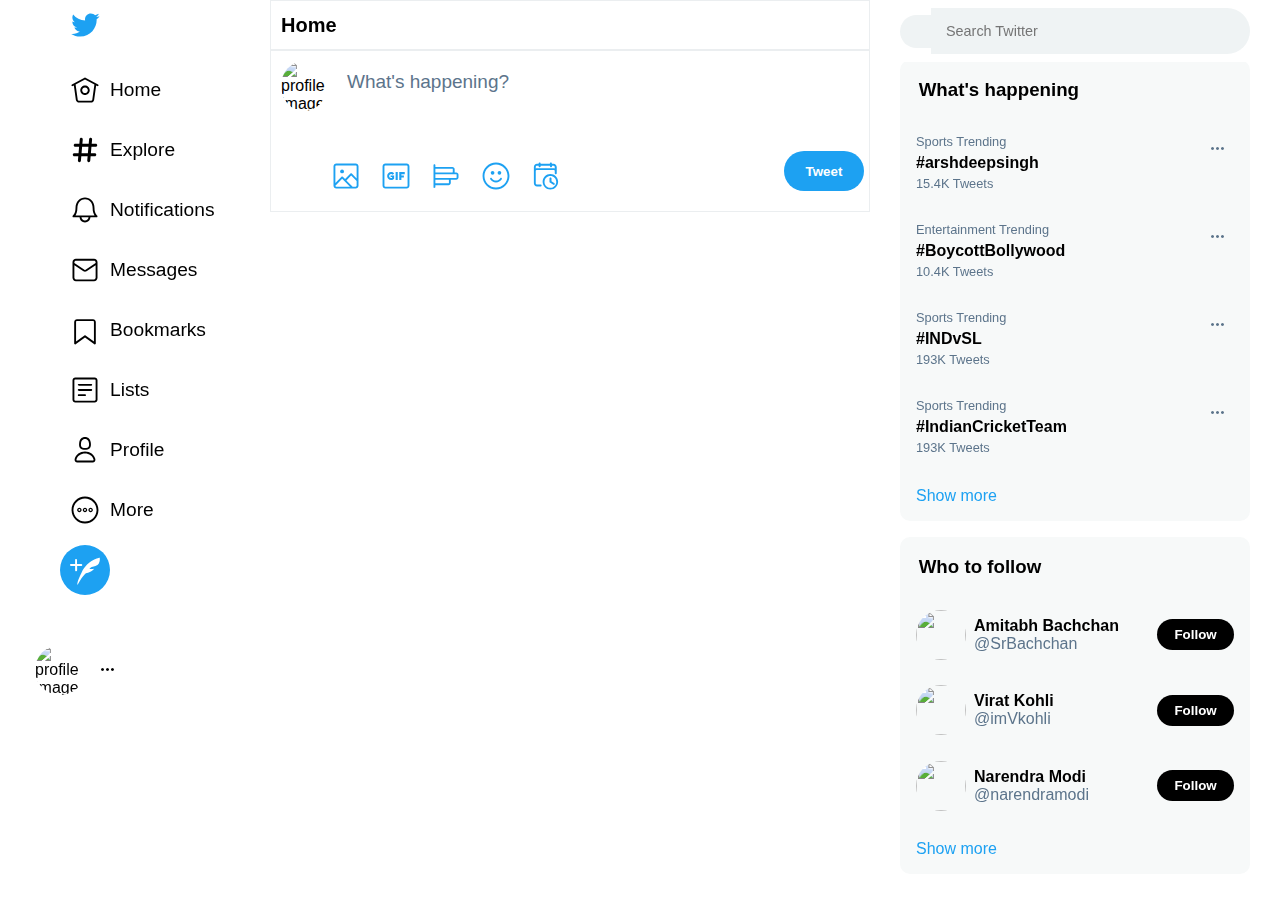
==== home.html @ 48e535e3 "update" ====
<!DOCTYPE html>
<html>
    <head>
      <title>Home / Twitter-Clone</title>
      <link rel="shortcut icon" href="/images/twitter-favicon.png" type="image/x-icon">
      <link rel="stylesheet" href="https://cdnjs.cloudflare.com/ajax/libs/font-awesome/6.2.1/css/all.min.css" integrity="sha512-MV7K8+y+gLIBoVD59lQIYicR65iaqukzvf/nwasF0nqhPay5w/9lJmVM2hMDcnK1OnMGCdVK+iQrJ7lzPJQd1w==" crossorigin="anonymous" referrerpolicy="no-referrer" />
      <link rel="stylesheet" href="https://cdn.jsdelivr.net/npm/bootstrap-icons@1.10.2/font/bootstrap-icons.css" integrity="sha384-b6lVK+yci+bfDmaY1u0zE8YYJt0TZxLEAFyYSLHId4xoVvsrQu3INevFKo+Xir8e" crossorigin="anonymous">
      <link rel="stylesheet" href="https://fonts.googleapis.com/icon?family=Material+Icons">
      <link rel="stylesheet" href="https://cdn.jsdelivr.net/npm/bootstrap-icons@1.7.2/font/bootstrap-icons.css">
      <link href="https://fonts.googleapis.com/css2?family=Poppins:wght@300;400;600;700&display=swap" rel="stylesheet">
      <link rel="stylesheet" href="./css/home.css" />
      <script src="./scripts/home.js" defer></script>
    </head>
    <body>

      <div class="wrapper">

        <div class="left-sidebar"> 
            <div class="logo">
                <img src="./images/twitter-icon.svg" alt="twitter-icon" />
            </div>
            <div class="navbar">
                <div class="nav-item">
                    <svg viewBox="0 0 24 24" class="nav-item-svg">
                        <g>
                        <path
                            d="M22.46 7.57L12.357 2.115c-.223-.12-.49-.12-.713 0L1.543 7.57c-.364.197-.5.652-.303 1.017.135.25.394.393.66.393.12 0 .243-.03.356-.09l.815-.44L4.7 19.963c.214 1.215 1.308 2.062 2.658 2.062h9.282c1.352 0 2.445-.848 2.663-2.087l1.626-11.49.818.442c.364.193.82.06 1.017-.304.196-.363.06-.818-.304-1.016zm-4.638 12.133c-.107.606-.703.822-1.18.822H7.36c-.48 0-1.075-.216-1.178-.798L4.48 7.69 12 3.628l7.522 4.06-1.7 12.015z"
                        ></path>
                        <path
                            d="M8.22 12.184c0 2.084 1.695 3.78 3.78 3.78s3.78-1.696 3.78-3.78-1.695-3.78-3.78-3.78-3.78 1.696-3.78 3.78zm6.06 0c0 1.258-1.022 2.28-2.28 2.28s-2.28-1.022-2.28-2.28 1.022-2.28 2.28-2.28 2.28 1.022 2.28 2.28z"
                        ></path>
                        </g>
                    </svg>
                    <span class="nav-item-text">Home</span>
                </div>
                <div class="nav-item">
                    <svg viewBox="0 0 24 24" class="nav-item-svg">
                        <path
                          d="M20.585 9.468c.66 0 1.2-.538 1.2-1.2 0-.662-.54-1.2-1.2-1.2h-3.22l.31-3.547c.027-.318-.07-.63-.277-.875-.206-.245-.495-.396-.822-.425-.65-.035-1.235.432-1.293 1.093l-.326 3.754H9.9l.308-3.545c.06-.658-.43-1.242-1.097-1.302-.665-.05-1.235.43-1.293 1.092l-.325 3.754h-3.33c-.663 0-1.2.538-1.2 1.2 0 .662.538 1.2 1.2 1.2h3.122l-.44 5.064H3.416c-.662 0-1.2.54-1.2 1.2s.538 1.202 1.2 1.202h3.22l-.31 3.548c-.057.657.432 1.24 1.09 1.3l.106.005c.626 0 1.14-.472 1.195-1.098l.327-3.753H14.1l-.308 3.544c-.06.658.43 1.242 1.09 1.302l.106.005c.617 0 1.142-.482 1.195-1.098l.325-3.753h3.33c.66 0 1.2-.54 1.2-1.2s-.54-1.202-1.2-1.202h-3.122l.44-5.064h3.43zm-5.838 0l-.44 5.063H9.253l.44-5.062h5.055z"
                        ></path>
                    </svg>
                    <span class="nav-item-text">Explore</span>
                </div>
                <div class="nav-item">
                    <svg viewBox="0 0 24 24" class="nav-item-svg">
                        <path
                          d="M21.697 16.468c-.02-.016-2.14-1.64-2.103-6.03.02-2.532-.812-4.782-2.347-6.335C15.872 2.71 14.01 1.94 12.005 1.93h-.013c-2.004.01-3.866.78-5.242 2.174-1.534 1.553-2.368 3.802-2.346 6.334.037 4.33-2.02 5.967-2.102 6.03-.26.193-.366.53-.265.838.102.308.39.515.712.515h4.92c.102 2.31 1.997 4.16 4.33 4.16s4.226-1.85 4.327-4.16h4.922c.322 0 .61-.206.71-.514.103-.307-.003-.645-.263-.838zM12 20.478c-1.505 0-2.73-1.177-2.828-2.658h5.656c-.1 1.48-1.323 2.66-2.828 2.66zM4.38 16.32c.74-1.132 1.548-3.028 1.524-5.896-.018-2.16.644-3.982 1.913-5.267C8.91 4.05 10.397 3.437 12 3.43c1.603.008 3.087.62 4.18 1.728 1.27 1.285 1.933 3.106 1.915 5.267-.024 2.868.785 4.765 1.525 5.896H4.38z"
                        ></path>
                    </svg>
                    <span class="nav-item-text">Notifications</span>
                </div>
                <div class="nav-item">
                    <svg viewBox="0 0 24 24" class="nav-item-svg">
                        <path
                          d="M19.25 3.018H4.75C3.233 3.018 2 4.252 2 5.77v12.495c0 1.518 1.233 2.753 2.75 2.753h14.5c1.517 0 2.75-1.235 2.75-2.753V5.77c0-1.518-1.233-2.752-2.75-2.752zm-14.5 1.5h14.5c.69 0 1.25.56 1.25 1.25v.714l-8.05 5.367c-.273.18-.626.182-.9-.002L3.5 6.482v-.714c0-.69.56-1.25 1.25-1.25zm14.5 14.998H4.75c-.69 0-1.25-.56-1.25-1.25V8.24l7.24 4.83c.383.256.822.384 1.26.384.44 0 .877-.128 1.26-.383l7.24-4.83v10.022c0 .69-.56 1.25-1.25 1.25z"
                        ></path>
                    </svg>
                    <span class="nav-item-text">Messages</span>
                </div> 
                <div class="nav-item" id="nav-item-bookmarks">
                    <svg viewBox="0 0 24 24" class="nav-item-svg">
                        <path
                          d="M19.9 23.5c-.157 0-.312-.05-.442-.144L12 17.928l-7.458 5.43c-.228.164-.53.19-.782.06-.25-.127-.41-.385-.41-.667V5.6c0-1.24 1.01-2.25 2.25-2.25h12.798c1.24 0 2.25 1.01 2.25 2.25v17.15c0 .282-.158.54-.41.668-.106.055-.223.082-.34.082zM12 16.25c.155 0 .31.048.44.144l6.71 4.883V5.6c0-.412-.337-.75-.75-.75H5.6c-.413 0-.75.338-.75.75v15.677l6.71-4.883c.13-.096.285-.144.44-.144z"
                        ></path>
                    </svg>
                    <span class="nav-item-text">Bookmarks</span>
                </div>
                <div class="nav-item" id="nav-item-lists">
                    <svg viewBox="0 0 24 24" class="nav-item-svg">
                      <path
                        d="M19.75 22H4.25C3.01 22 2 20.99 2 19.75V4.25C2 3.01 3.01 2 4.25 2h15.5C20.99 2 22 3.01 22 4.25v15.5c0 1.24-1.01 2.25-2.25 2.25zM4.25 3.5c-.414 0-.75.337-.75.75v15.5c0 .413.336.75.75.75h15.5c.414 0 .75-.337.75-.75V4.25c0-.413-.336-.75-.75-.75H4.25z">
                      </path>
                      <path
                        d="M17 8.64H7c-.414 0-.75-.337-.75-.75s.336-.75.75-.75h10c.414 0 .75.335.75.75s-.336.75-.75.75zm0 4.11H7c-.414 0-.75-.336-.75-.75s.336-.75.75-.75h10c.414 0 .75.336.75.75s-.336.75-.75.75zm-5 4.11H7c-.414 0-.75-.335-.75-.75s.336-.75.75-.75h5c.414 0 .75.337.75.75s-.336.75-.75.75z">
                      </path>
                    </svg>
                    <span class="nav-item-text">Lists</span>
                </div>
                <div class="nav-item">
                    <svg viewBox="0 0 24 24" class="nav-item-svg">
                      <path
                        d="M12 11.816c1.355 0 2.872-.15 3.84-1.256.814-.93 1.078-2.368.806-4.392-.38-2.825-2.117-4.512-4.646-4.512S7.734 3.343 7.354 6.17c-.272 2.022-.008 3.46.806 4.39.968 1.107 2.485 1.256 3.84 1.256zM8.84 6.368c.162-1.2.787-3.212 3.16-3.212s2.998 2.013 3.16 3.212c.207 1.55.057 2.627-.45 3.205-.455.52-1.266.743-2.71.743s-2.255-.223-2.71-.743c-.507-.578-.657-1.656-.45-3.205zm11.44 12.868c-.877-3.526-4.282-5.99-8.28-5.99s-7.403 2.464-8.28 5.99c-.172.692-.028 1.4.395 1.94.408.52 1.04.82 1.733.82h12.304c.693 0 1.325-.3 1.733-.82.424-.54.567-1.247.394-1.94zm-1.576 1.016c-.126.16-.316.246-.552.246H5.848c-.235 0-.426-.085-.552-.246-.137-.174-.18-.412-.12-.654.71-2.855 3.517-4.85 6.824-4.85s6.114 1.994 6.824 4.85c.06.242.017.48-.12.654z"
                      ></path>
                    </svg>
                    <span class="nav-item-text">Profile</span>
                </div>
                <div class="nav-item">
                    <svg viewBox="0 0 24 24" class="nav-item-svg">
                      <path
                        d="M16.5 10.25c-.965 0-1.75.787-1.75 1.75s.784 1.75 1.75 1.75c.964 0 1.75-.786 1.75-1.75s-.786-1.75-1.75-1.75zm0 2.5c-.414 0-.75-.336-.75-.75 0-.413.337-.75.75-.75s.75.336.75.75c0 .413-.336.75-.75.75zm-4.5-2.5c-.966 0-1.75.787-1.75 1.75s.785 1.75 1.75 1.75 1.75-.786 1.75-1.75-.784-1.75-1.75-1.75zm0 2.5c-.414 0-.75-.336-.75-.75 0-.413.337-.75.75-.75s.75.336.75.75c0 .413-.336.75-.75.75zm-4.5-2.5c-.965 0-1.75.787-1.75 1.75s.785 1.75 1.75 1.75c.964 0 1.75-.786 1.75-1.75s-.787-1.75-1.75-1.75zm0 2.5c-.414 0-.75-.336-.75-.75 0-.413.337-.75.75-.75s.75.336.75.75c0 .413-.336.75-.75.75z"
                      ></path>
                      <path
                        d="M12 22.75C6.072 22.75 1.25 17.928 1.25 12S6.072 1.25 12 1.25 22.75 6.072 22.75 12 17.928 22.75 12 22.75zm0-20C6.9 2.75 2.75 6.9 2.75 12S6.9 21.25 12 21.25s9.25-4.15 9.25-9.25S17.1 2.75 12 2.75z"
                      ></path>
                    </svg>
                    <span class="nav-item-text">More</span>
                </div>

                <div class="tweet-btn">
                    <svg fill="#ffffff" viewBox="0 0 24 24">
                        <path
                          d="M8.8 7.2H5.6V3.9c0-.4-.3-.8-.8-.8s-.7.4-.7.8v3.3H.8c-.4 0-.8.3-.8.8s.3.8.8.8h3.3v3.3c0 .4.3.8.8.8s.8-.3.8-.8V8.7H9c.4 0 .8-.3.8-.8s-.5-.7-1-.7zm15-4.9v-.1h-.1c-.1 0-9.2 1.2-14.4 11.7-3.8 7.6-3.6 9.9-3.3 9.9.3.1 3.4-6.5 6.7-9.2 5.2-1.1 6.6-3.6 6.6-3.6s-1.5.2-2.1.2c-.8 0-1.4-.2-1.7-.3 1.3-1.2 2.4-1.5 3.5-1.7.9-.2 1.8-.4 3-1.2 2.2-1.6 1.9-5.5 1.8-5.7z"
                        ></path>
                    </svg>
                </div>

                <div class="navbar-profile">
                    <img
                      id="navbar-profile-img"
                      src="https://images.unsplash.com/photo-1570295999919-56ceb5ecca61?ixlib=rb-4.0.3&ixid=MnwxMjA3fDB8MHxzZWFyY2h8NDV8fHBlcnNvbnxlbnwwfHwwfHw%3D&auto=format&fit=crop&w=500&q=60"
                      alt="profile image"
                    />
                    <div id="userprofile">
                      <!-- <p id="navbar-profile-name">Santosh Mehta</p>
                      <p id="navbar-profile-id">@Sandy..</p> -->
                    </div>
                    <i class="bi bi-three-dots" id="profile-threeDots"></i>
                </div>
                <div id="profile-threeDots-popUp">
                  <p>Add an existing account</p>
                  <p id="profile-logOut">Log out <span id="profile-userId">@Sandy..</span></p>
                </div>
            </div>
        </div>

        <div class="main-content">
          <div class="header">
            <h1>Home</h1>
            <button>
              <img src="./images/stars-icon.svg" alt=""/>
            </button>
          </div>
          <div class="post-box">
            <div class="post-box-image">
              <img
                id="postBox-profile-img"
                src="https://images.unsplash.com/photo-1570295999919-56ceb5ecca61?ixlib=rb-4.0.3&ixid=MnwxMjA3fDB8MHxzZWFyY2h8NDV8fHBlcnNvbnxlbnwwfHwwfHw%3D&auto=format&fit=crop&w=500&q=60"
                alt="profile image"
              />
              <textarea placeholder="What's happening?" class="tweet-post-text"></textarea>
            </div>
            <div class="post-box-tweet">
              <div class="inp-btns">
                <button>
                  <img src="./images/image-icon.svg" alt="add image" />
                </button>
                <button>
                  <img src="./images/gif-icon.svg" alt="add gif" />
                </button>
                <button>
                  <img src="./images/poll-icon.svg" alt="add poll" />
                </button>
                <button>
                  <img src="./images/emoji-icon.svg" alt="add emoji" />
                </button>
                <button>
                  <img src="./images/calendar-icon.svg" alt="add date" />
                </button>
              </div>
              <button class="tweet-post-btn" id="tweet-post-btn">
                Tweet
              </button>
            </div>
          </div>
          <div id="tweet-body">
            

          </div>
        </div>

        <div class="right-sidebar">
          <div class="search-div">
            <i class="fa fa-search" id="search-twitter-icon"></i>
            <input type="text" placeholder="Search Twitter" id="search-twitter-input">
          </div>
          <div class="happ-who-div">
            <div class="whats-happening-container">
              <h3 class="whats-happening-heading">What's happening</h3>
              <div class="happening-news-div">
                <div class="happening-details">
                  <p id="happening-category">Sports Trending</p>
                  <p id="happening-hashTag">#arshdeepsingh</p>
                  <p id="happening-tweets">15.4K Tweets</p>
                </div>
                <i class="bi bi-three-dots" id="happening-three-dots"></i>
              </div>
              <div class="happening-news-div">
                <div class="happening-details">
                  <p id="happening-category">Entertainment Trending</p>
                  <p id="happening-hashTag">#BoycottBollywood</p>
                  <p id="happening-tweets">10.4K Tweets</p>
                </div>
                <i class="bi bi-three-dots" id="happening-three-dots"></i>
              </div>
              <div class="happening-news-div">
                <div class="happening-details">
                  <p id="happening-category">Sports Trending</p>
                  <p id="happening-hashTag">#INDvSL</p>
                  <p id="happening-tweets">193K Tweets</p>
                </div>
                <i class="bi bi-three-dots" id="happening-three-dots"></i>
              </div>
              <div class="happening-news-div">
                <div class="happening-details">
                  <p id="happening-category">Sports Trending</p>
                  <p id="happening-hashTag">#IndianCricketTeam</p>
                  <p id="happening-tweets">193K Tweets</p>
                </div>
                <i class="bi bi-three-dots" id="happening-three-dots"></i>
              </div>
              <div class="happening-show-more-div">
                <p id="happening-show-more">Show more</p>
              </div>
            </div>
            <div class="who-toFollow-container">
              <h3 class="who-toFollow-heading">Who to follow</h3>
              <div class="who-toFollow-div">
                <div class="who-toFollow-details">
                  <img src="https://pbs.twimg.com/profile_images/1262261228652675072/Pl_u58Pb_400x400.jpg" alt="">
                  <div class="who-toFollow-nameId">
                    <p id="who-toFollow-name">Amitabh Bachchan
                    </p>
                    <p id="who-toFollow-id">@SrBachchan</p>
                  </div>
                </div>
                <button id="follow-btn">Follow</button>
              </div>
              <div class="who-toFollow-div">
                <div class="who-toFollow-details">
                  <img src="https://pbs.twimg.com/profile_images/1562753500726976514/EPSUNyR3_400x400.jpg" alt="">
                  <div class="who-toFollow-nameId">
                    <p id="who-toFollow-name">Virat Kohli
                    </p>
                    <p id="who-toFollow-id">@imVkohli</p>
                  </div>
                </div>
                <button id="follow-btn">Follow</button>
              </div>
              <div class="who-toFollow-div">
                <div class="who-toFollow-details">
                  <img src="https://th.bing.com/th/id/OIP.PT1WO-SwopebduBu_LIlAgHaJg?w=134&h=180&c=7&r=0&o=5&dpr=1.3&pid=1.7" alt="">
                  <div class="who-toFollow-nameId">
                    <p id="who-toFollow-name">Narendra Modi</p>
                    <p id="who-toFollow-id">@narendramodi</p>
                  </div>
                </div>
                <button id="follow-btn">Follow</button>
              </div>
              <div class="who-toFollow-show-more-div">
                <p id="who-toFollow-show-more">Show more</p>
              </div>
            </div>
          </div>
          
        </div>

      </div>
        
    </body>
</html>
---- css/home.css ----
* {
    margin: 0;
    padding: 0;
    font-family: Arial, Helvetica, sans-serif;
    box-sizing: border-box;
}


img {
    cursor: pointer;
}

.wrapper {
    display: flex;
    margin: 0 300px;
}


.left-sidebar {
    position:fixed;
    left: 160px;
}


.logo {
    height: 50px;
    width: 50px;
    padding: 10px;
    margin-bottom: 15px;
    margin-left: -10px;
    border-radius: 50%;
    cursor: pointer;
}

.navbar {
    display: flex;
    flex-direction: column;
    align-items: flex-start;
    position: relative;
}

.nav-item {
    display: flex;
    align-items: center;
    justify-content: flex-start;
    padding: 10px 20px;
    margin-bottom: 10px;
    margin-left: -20px;
    border-radius: 40px;
    cursor: pointer;
}

.nav-item-svg {
    height: 30px;
    width: 30px;
    margin-right: 10px;
}

.nav-item-text {
    font-size: 1.2rem;
}

.logo:hover, .nav-item:hover {
    background: rgba(218, 114, 29, 0.241);
    transition: background-color 0.5s;
}

.nav-item-svg:hover svg {
    fill: rgb(29, 161, 242);
}

.tweet-btn {
    height: 50px;
    width: 50px;
    background: rgb(29, 161, 242);
    border-radius: 50%;
    padding: 10px;
    margin-left: -10px;
    box-sizing: border-box;
    cursor: pointer;
}

.tweet-btn:hover {
    background: rgb(4, 139, 229);
    transition: background-color 0.5s;
}

.navbar-profile {
    display: flex;
    align-items: center;
    margin-top: 40px;
    margin-left: -50px;
    padding: 10px 15px;
    border-radius: 40px;
    cursor: pointer;
}

.navbar-profile:hover {
    background-color: rgba(218, 114, 29, 0.241);
    transition: background-color 0.5s;
}

.navbar-profile img{
    height: 50px;
    width: 50px;
    border-radius: 50%;
    margin-right: 5px; 
}

#navbar-profile-name {
    font-size: 0.9rem;
    font-weight: bold;
    margin-bottom: 5px;
}

#navbar-profile-id {
    color: #5c748b;
    font-size: 0.8rem;
}

.navbar-profile i {
    margin-left: 10px;
}

#profile-threeDots-popUp {
    position: absolute;
    left: -3rem;
    bottom: 4.5rem;
    background-color: #fff;
    padding: 0.5rem 0;
    box-shadow: 0 0 0.7rem rgba(0,0,0,0.3);
    border-radius: 1em;
    cursor: pointer;
    display: none;
}

#profile-threeDots-popUp p {
    font-size: 0.9rem;
    font-weight: bold;
    padding: 0.7rem 2rem 0.7rem 1rem;
}

#profile-threeDots-popUp p:hover {
    background-color: #e4eef8;
    transition: background-color 0.5s;
}






/*====== Main-Content ================*/

.main-content {
    width: 600px;
    margin-left: 50px;
}

.header {
    background-color: rgba(255, 255, 255, 0.963);
    display: flex;
    justify-content: space-between;
    align-items: center;
    width: 600px;
    height: 50px;
    border: 1px solid rgb(235, 238, 240);
    position: fixed;
    cursor: pointer;
}

.header h1 {
    padding: 10px;
    font-family: 'arial';
    font-size: 20px;
}

.header button {
    height: 40px;
    width: 40px;
    padding: 10px;
    background: transparent;
    border: transparent;
    border-radius: 50%;
    margin-right: 10px;
    cursor: pointer;
}

.header button:hover {
    background: rgba(218, 114, 29, 0.1);
    transition: background-color 0.5s;
}

.post-box {
    margin-top: 50px;
    width: 100%;
    border: 1px solid rgb(235, 238, 240);
}

.post-box-tweet {
    display: flex;
    flex-direction: row;
    justify-content: space-between;
    margin-bottom: 10px;
    margin-top: 10px;
}

.post-box-image {
    display: flex;
    padding-top: 10px;
    padding-left: 10px;
    cursor:pointer;
}

.post-box-image img {
    height: 50px;
    width: 50px;
    border-radius: 50%;
}

.post-box-image img:hover {
    opacity: 0.8;
    transition: 0.5s;
}

.post-box-image input {
    height: 50px;
    width: 100%;
    border: transparent;
    margin-left: 20px;
    padding: 0px 0px 20px 0px;
}



.inp-btns {
    display: flex;
    flex-direction: row;
    margin-left: 50px;
}

.inp-btns button{
    height: 50px;
    width: 50px;
    background: transparent;
    border: transparent;
    padding: 10px;
    cursor: pointer;
}

.inp-btns button:hover { 
    border-radius: 50%;
    background: rgba(218, 114, 29, 0.137);
    transition: 0.3s;
}

.tweet-post-btn {
    border-radius: 20px;
    height: 40px;
    width: 80px;
    margin-right: 5px;
    background:rgb(29, 161, 242);
    border: transparent;
    color:white;
    font-weight: 700;
    cursor: pointer;
}

.tweet-post-btn:hover {
    background: rgb(4, 139, 229);
    transition: background-color 0.5s;
}

.tweet-post-text {
    box-sizing: border-box;
    padding: 10px 0px 30px 20px;
    outline: none;
    border: none;
    resize: none;
    width: 100%;
    height: 80px;
    overflow: -moz-hidden-unscrollable;
    font-size: 19px;
    font-weight: 450;
    font-family: Arial, Helvetica, sans-serif;
}

.tweet-post-text:focus {
    border-bottom: 1px solid rgb(235, 238, 240);
}

.tweet-post-text::-webkit-scrollbar {
    width: 10px;
    background: rgb(29, 161, 242);
    border-radius: 5px;
}

.tweet-post-text::placeholder {
    color: #5c748b;
}


.tweets {
    width: 600px;
    padding: 3px 0;
    display: flex;
    flex-direction: row;
    border: 1px solid rgb(235, 238, 240);
    cursor: pointer;
}

.tweets:hover {
    background: rgb(243, 248, 253);
}

.tweet-profile-image {
    height: 100%;
    width: 80px;
    display: flex;
    flex-direction: column;
    justify-content: flex-start;
    cursor: pointer;
}

.tweet-profile-image img {
    height: 60px;
    width: 60px;
    border-radius: 50%;
    padding: 10px;
    cursor: pointer;
}

.tweet {
    width: 100%;
    display: flex;
    flex-direction: column;
    margin-right: 10px;
}

.tweet-user-info {
    display: flex;
    justify-content: space-between;
}

#tweet-userName {
    font-weight: bold;
}

#tweet-userName:hover {
    text-decoration: underline;
}

#tweet-userId {
    color: #515961;
    margin-left: 5px;
}

#tweet-time {
    color: #515961;
    margin-left: 5px;
}

.tweet-header {
    display: flex;
    flex-direction: row;
    align-items: center;
    justify-content: space-between;
}

.tweet-image {
    margin-top: 10px;
}

.tweet-image img {
    box-sizing: border-box;
    height: 200px;
    width: 100%;
    border-radius: 10px;
}

#tweet-three-dots{
    width: 30px;
    border-radius: 50%;
    background: transparent;
    border: transparent;
    padding: 1px 2px 0 2px;
    cursor: pointer;
}

#tweet-three-dots:hover {
    background: rgb(216, 218, 220);
    transition: background-color 0.5s;
}
 
#tweet-edit, #tweet-delete {
    width: 60px;
    padding: 5px 10px;
    background: rgb(29, 161, 242);
    color: white;
    border-radius: 12px;
    border: none;
    cursor: pointer;
}

#tweet-edit:hover, #tweet-delete:hover {
    background: rgb(4, 139, 229);
    transition: background-color 0.5s;
}

.tweet-footer-icons {
    margin-top: 15px;
    width: 60%;
    display: flex;
    justify-content: space-between;
}

.tweet-footer-icons span {
    color: #515961;
    font-size: 1.2rem;
    padding: 7px;
    border-radius: 50%;
}

.tweet-footer-icons span:hover {
    color: rgb(29, 161, 242);
    background-color: #ddeefd;
}




.right-sidebar {
    position: absolute;
    right: 190px;
    width: 350px;
    display: flex;
    flex-direction: column;
}

.search-div {
    position: fixed;
    width: 350px;
    display: flex;
    align-items: center;
    padding: 0.5em 0; 
    background-color: white;
    z-index: 1;
}

.happ-who-div {
    width: 350px;
    position: fixed;
    display: flex;
    flex-direction: column;
    align-items: center;
}


#search-twitter-icon {
    padding: 16px 11px 17px 20px;
    font-size: 0.9rem;
    background-color: rgb(239, 243, 244);
    border-top-left-radius: 25px;
    border-bottom-left-radius: 25px;
}

#search-twitter-input {
    width: 100%;
    padding: 15px;
    font-size: 0.9rem;
    background-color: rgb(239, 243, 244);
    border: none;
    border-top-right-radius: 25px;
    border-bottom-right-radius: 25px;
}

#search-twitter-input:focus {
    outline: none;
}

.whats-happening-container {
    margin-top: 60px;
    width: 100%;
    display: flex;
    flex-direction: column;
    background-color: rgb(247, 249, 249);
    border-radius: 10px;
    margin-bottom: 1em; 
}

.whats-happening-heading {
    padding: 1em;
}

.happening-news-div {
    width: 100%;
    display: flex;
    justify-content: space-between;
    padding: 0.8em 1em;
    cursor: pointer;
}

.happening-news-div:hover {
    background-color: rgb(235, 238, 240);;
}

.happening-details {
    display: flex;
    flex-direction: column;
    line-height: 1.3em;
}

#happening-category, #happening-tweets {
    color: #5c748b;
    font-size: 0.8rem;
}

#happening-hashTag {
    font-size: 1rem;
    font-weight: bold;
}

#happening-three-dots {
    color: #5c748b;
    padding: 0.5em 0.5em;
    height: 2em;
    border-radius: 80%;
}

#happening-three-dots:hover {
    color: rgb(29, 161, 242);
    background-color: rgb(208, 233, 250);
}

#happening-show-more {
    color: rgb(29, 161, 242);
    padding: 1em;
    border-bottom-left-radius: 10px;
    border-bottom-right-radius: 10px;
    cursor: pointer;
}

#happening-show-more:hover {
    background-color: rgb(235, 238, 240);
}

.who-toFollow-container {
    width: 100%;
    display: flex;
    flex-direction: column;
    background-color: rgb(247, 249, 249);
    border-radius: 10px;
}

.who-toFollow-heading {
    padding: 1em;
}

.who-toFollow-div {
    display: flex;
    justify-content: space-between;
    align-items: center;
    padding: 0.8em 1em;
    cursor: pointer;
}

.who-toFollow-div:hover {
    background-color: rgb(235, 238, 240);
}

.who-toFollow-details {
    display: flex;
    align-items: center;
}

.who-toFollow-details img {
    width: 50px;
    height: 50px;
    border-radius: 50%;
    margin-right: 0.5em;
}

.who-toFollow-details img:hover {
    opacity: 0.9;
}

#who-toFollow-name {
    font-weight: bold;
}

#who-toFollow-name:hover {
    text-decoration: underline;
}

#who-toFollow-id {
    color: #5c748b;
}

#follow-btn {
    border: none;
    background-color: black;
    color: white;
    padding: 0.6em 1.3em;
    border-radius: 20px;
    font-weight: 600;
    cursor: pointer;
}

#follow-btn:hover {
    opacity: 0.9;
}

#who-toFollow-show-more {
    color: rgb(29, 161, 242);
    padding: 1em;
    border-bottom-left-radius: 10px;
    border-bottom-right-radius: 10px;
    cursor: pointer;
}

#who-toFollow-show-more:hover {
    background-color: rgb(235, 238, 240);
}







/*================================ Responsive-Part =================================================================*/


@media screen and (max-width: 1280px) {

    .left-sidebar {
        left: 70px;
    }

    .main-content {
        width: 600px;
        margin-left: -30px;
    }

    .right-sidebar {
        right: 30px;
    }
    
}


@media screen and (max-width: 1024px) {

    .left-sidebar {
        left: 30px;
    }

    .nav-item-text, #nav-item-bookmarks, #nav-item-lists {
        display: none;
    }

    .navbar-profile {
        margin-left: -20px;
    }

    #navbar-profile-name, #navbar-profile-id, #profile-threeDots {
        display: none;
    }

    .main-content {
        width: 600px;
        margin-left: -200px;
    }

    .right-sidebar {
        width: 18em;
        right: 20px;
    }

    .search-div {
        width: 18em;
    }
    
}


@media screen and (max-width: 980px) {

    .right-sidebar {
        display: none;
    }

    .left-sidebar {
        left: 80px;
    }

    .main-content, .header, .tweets {
        width: 45em;
    }

    .main-content {
        margin-left: -100px;
    }

}


@media screen and (max-width: 412px) {

    .left-sidebar {
        display: none;
    }

}
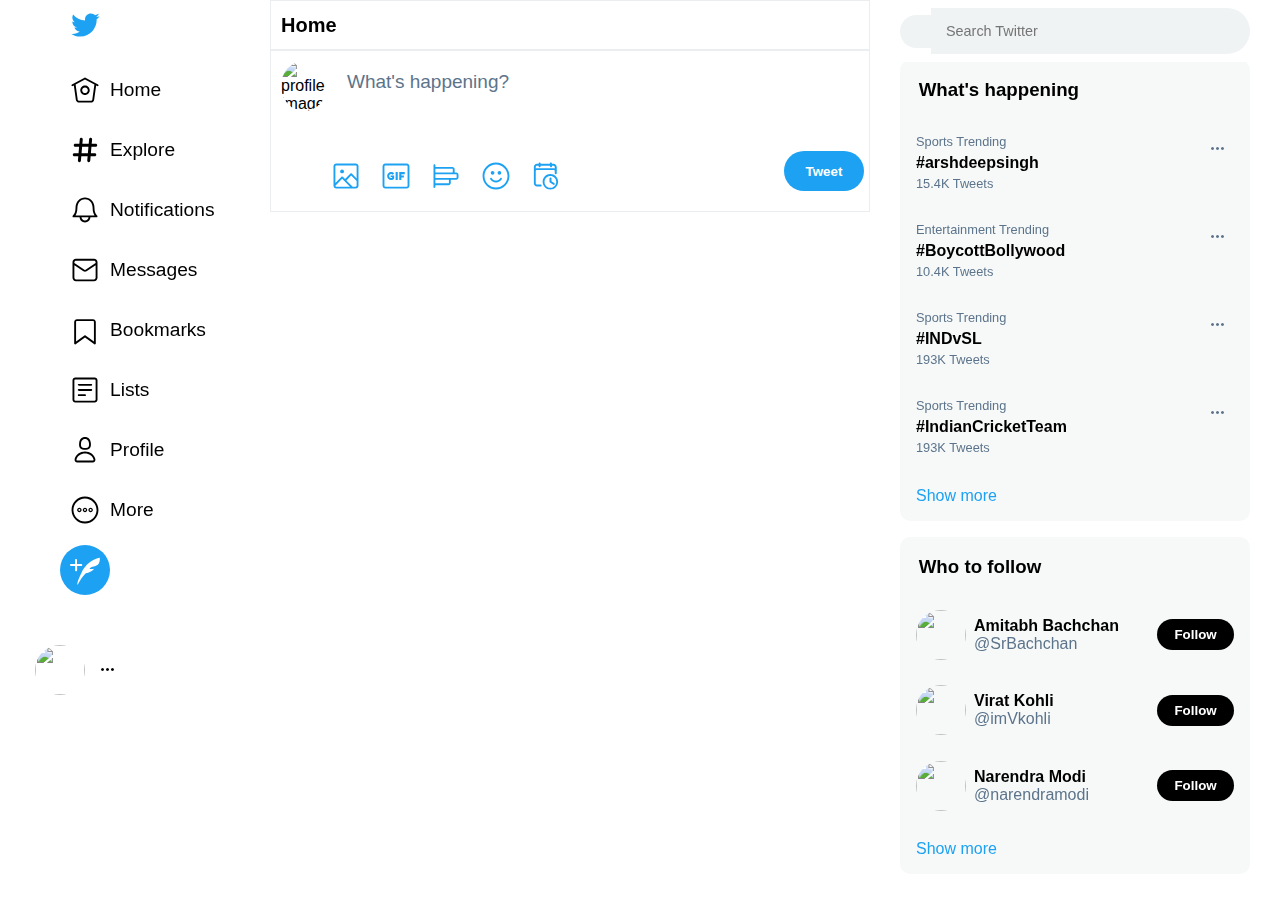
==== commit e8712591: "update" ====
--- a/home.html
+++ b/home.html
@@ -107,8 +107,7 @@
                 <div class="navbar-profile">
                     <img
                       id="navbar-profile-img"
-                      src="https://images.unsplash.com/photo-1570295999919-56ceb5ecca61?ixlib=rb-4.0.3&ixid=MnwxMjA3fDB8MHxzZWFyY2h8NDV8fHBlcnNvbnxlbnwwfHwwfHw%3D&auto=format&fit=crop&w=500&q=60"
-                      alt="profile image"
+                      src="https://pbs.twimg.com/profile_images/1558914040164143104/HVRm70b8_400x400.jpg"
                     />
                     <div id="userprofile">
                       <!-- <p id="navbar-profile-name">Santosh Mehta</p>
@@ -134,7 +133,7 @@
             <div class="post-box-image">
               <img
                 id="postBox-profile-img"
-                src="https://images.unsplash.com/photo-1570295999919-56ceb5ecca61?ixlib=rb-4.0.3&ixid=MnwxMjA3fDB8MHxzZWFyY2h8NDV8fHBlcnNvbnxlbnwwfHwwfHw%3D&auto=format&fit=crop&w=500&q=60"
+                src="https://pbs.twimg.com/profile_images/1558914040164143104/HVRm70b8_400x400.jpg"
                 alt="profile image"
               />
               <textarea placeholder="What's happening?" class="tweet-post-text"></textarea>
